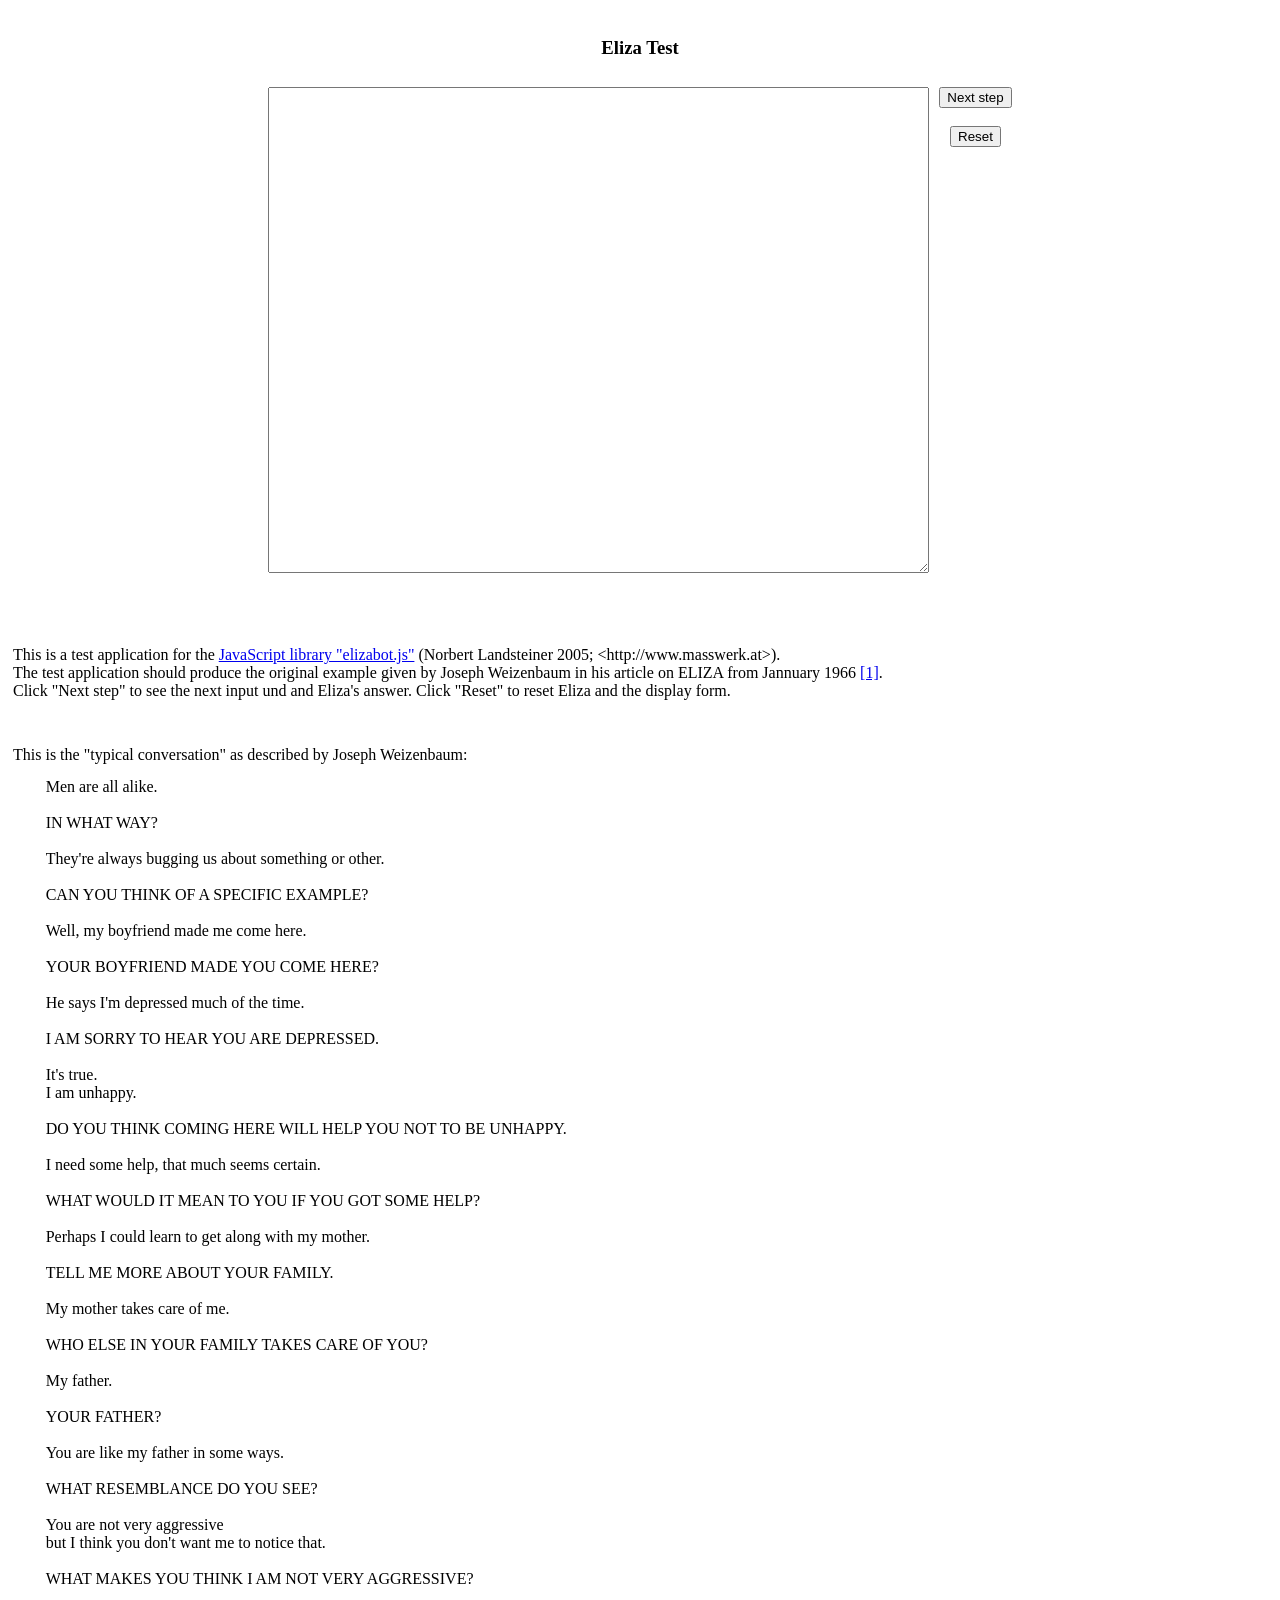
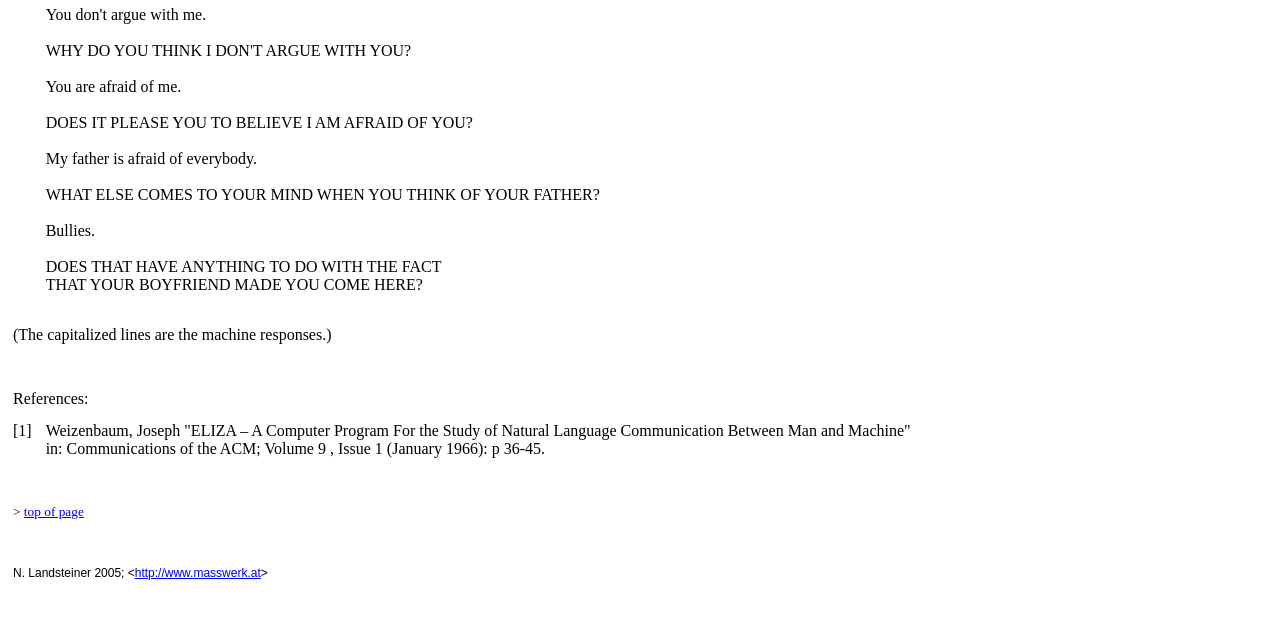
==== eliza_test.html @ 407d4ee2 "Add files via upload" ====
<HTML>
<HEAD>
	<TITLE>Eliza Test</TITLE>
	<SCRIPT LANGUAGE="JavaScript" TYPE="text/javascript" SRC="elizabot.js"></SCRIPT>
	<SCRIPT LANGUAGE="JavaScript" TYPE="text/javascript" SRC="elizadata.js"></SCRIPT>

<SCRIPT LANGUAGE="JavaScript" TYPE="text/javascript">
<!--

// initialize with argument 'true': no random choices
var eliza = new ElizaBot(true);

var exampleLines= [
"Men are all alike.",
"They're always bugging us about something or other.",
"Well, my boyfriend made me come here.",
"He says I'm depressed much of the time.",
"It's true. I am unhappy.",
"I need some help, that much seems certain.",
"Perhaps I could learn to get along with my mother.",
"My mother takes care of me.",
"My father.",
"You are like my father in some ways.",
"You are not very aggressive but I think you don't want me to notice that.",
"You don't argue with me.",
"You are afraid of me.",
"My father is afraid of everybody.",
"Bullies."
];

var exampleCursor=0;

function elizaReset() {
	eliza.reset();
	exampleCursor=0;
}

function elizaNext() {
	if (exampleCursor >= exampleLines.length) {
		alert('Last entry reached.\nClick "Reset" to start over again.');
		return;
	}
	var userinput = exampleLines[exampleCursor++];
	document.forms.eform.edisplay.value += 'USER:  ' + userinput + '\n';
	document.forms.eform.edisplay.value += 'ELIZA: ' + eliza.transform(userinput) + '\n';
}

//-->
</SCRIPT>
</HEAD>

<BODY TOPMARGIN="0" LEFTMARGIN="0" RIGHTMARGIN="0" BOTTOMMARGIN="0" MARGINHEIGHT="0" MARGINWIDTH="0" STYLE="border:0"><A NAME="top"></A>

<CENTER>
<P>&nbsp;</P>
<H3>Eliza Test</H3>
<TABLE BORDER="0" CELLSPACING="10" CELLPADDING="0">
<FORM NAME="eform" onsubmit="return false">
<TR VALIGN="top">
<TD><TEXTAREA NAME="edisplay" COLS="80" ROWS="32"></TEXTAREA></TD>
<TD ALIGN="center"><INPUT TYPE="button" VALUE="Next step" onclick="elizaNext()"><BR><BR><INPUT TYPE="reset" VALUE="Reset" onclick="elizaReset(); return true"></TD>
</TR>
</FORM>
</TABLE>
</CENTER>

<P>&nbsp;</P>
<TABLE BORDER="0" CELLSPACING="12" CELLPADDDING="0">
<TR>
<TD COLSPAN="2">
This is a test application for the <A HREF="index.html">JavaScript library &quot;elizabot.js&quot;</A> (Norbert Landsteiner 2005; &lt;http://www.masswerk.at&gt;).<BR>
The test application should produce the original example given by Joseph Weizenbaum in his article on ELIZA from Jannuary 1966 <A HREF="#ELIZA">[1]</A>.<BR> Click &quot;Next step&quot; to see the next input und and Eliza's answer. Click &quot;Reset&quot; to reset Eliza and the display form.</TD>
</TR>
<TR><TD COLSPAN="2">&nbsp;</TD></TR>
<TR><TD COLSPAN="2">This is the &quot;typical conversation&quot; as described by Joseph Weizenbaum:</TD></TR>
<TR>
<TD>&nbsp;</TD>
<TD>
Men are all alike.<BR><BR>
IN WHAT WAY?<BR><BR>
They're always bugging us about something or other.<BR><BR>
CAN YOU THINK OF A SPECIFIC EXAMPLE?<BR><BR>
Well, my boyfriend made me come here.<BR><BR>
YOUR BOYFRIEND MADE YOU COME HERE?<BR><BR>
He says I'm depressed much of the time.<BR><BR>
I AM SORRY TO HEAR YOU ARE DEPRESSED.<BR><BR>
It's true.<BR>
I am unhappy.<BR><BR>
DO YOU THINK COMING HERE WILL HELP YOU NOT TO BE UNHAPPY.<BR><BR>
I need some help, that much seems certain.<BR><BR>
WHAT WOULD IT MEAN TO YOU IF YOU GOT SOME HELP?<BR><BR>
Perhaps I could learn to get along with my mother.<BR><BR>
TELL ME MORE ABOUT YOUR FAMILY.<BR><BR>
My mother takes care of me.<BR><BR>
WHO ELSE IN YOUR FAMILY TAKES CARE OF YOU?<BR><BR>
My father.<BR><BR>
YOUR FATHER?<BR><BR>
You are like my father in some ways.<BR><BR>
WHAT RESEMBLANCE DO YOU SEE?<BR><BR>
You are not very aggressive<BR>
but I think you don't want me to notice that.<BR><BR>
WHAT MAKES YOU THINK I AM NOT VERY AGGRESSIVE?<BR><BR>
You don't argue with me.<BR><BR>
WHY DO YOU THINK I DON'T ARGUE WITH YOU?<BR><BR>
You are afraid of me.<BR><BR>
DOES IT PLEASE YOU TO BELIEVE I AM AFRAID OF YOU?<BR><BR>
My father is afraid of everybody.<BR><BR>
WHAT ELSE COMES TO YOUR MIND WHEN YOU THINK OF YOUR FATHER?<BR><BR>
Bullies.<BR><BR>
DOES THAT HAVE ANYTHING TO DO WITH THE FACT<BR>
THAT YOUR BOYFRIEND MADE YOU COME HERE?<BR>
&nbsp;
</TD>
</TR>
<TR><TD COLSPAN="2">(The capitalized lines are the machine responses.)</TD></TR>
<TR><TD COLSPAN="2">&nbsp;</TD></TR>
<TR><TD COLSPAN="2">References:</TD></TR>
<TR VALIGN="top">
<TD><A NAME="ELIZA"></A>[1]</TD>
<TD>
    Weizenbaum, Joseph &quot;ELIZA &#150; A Computer Program For the Study of Natural Language
    Communication Between Man and Machine&quot;<BR>
    in: Communications of the ACM; Volume 9 , Issue 1 (January 1966): p 36-45.
</TD>
</TR>
<TR><TD COLSPAN="2">&nbsp;</TD></TR>
<TR><TD COLSPAN="2"><SMALL>&gt; <A HREF="#top">top of page</A></SMALL></TD></TR>
<TR><TD COLSPAN="2">&nbsp;</TD></TR>
<TR><TD COLSPAN="2" STYLE="font-family: arial,helvetica,sans-serif; font-size: 12px;">N. Landsteiner 2005; &lt;<A HREF="http://www.masswerk.at/" TARGET="_blank">http://www.masswerk.at</A>&gt;</SMALL></TD></TR>
<TR><TD COLSPAN="2">&nbsp;</TD></TR>
</TABLE>

</BODY>
</HTML>
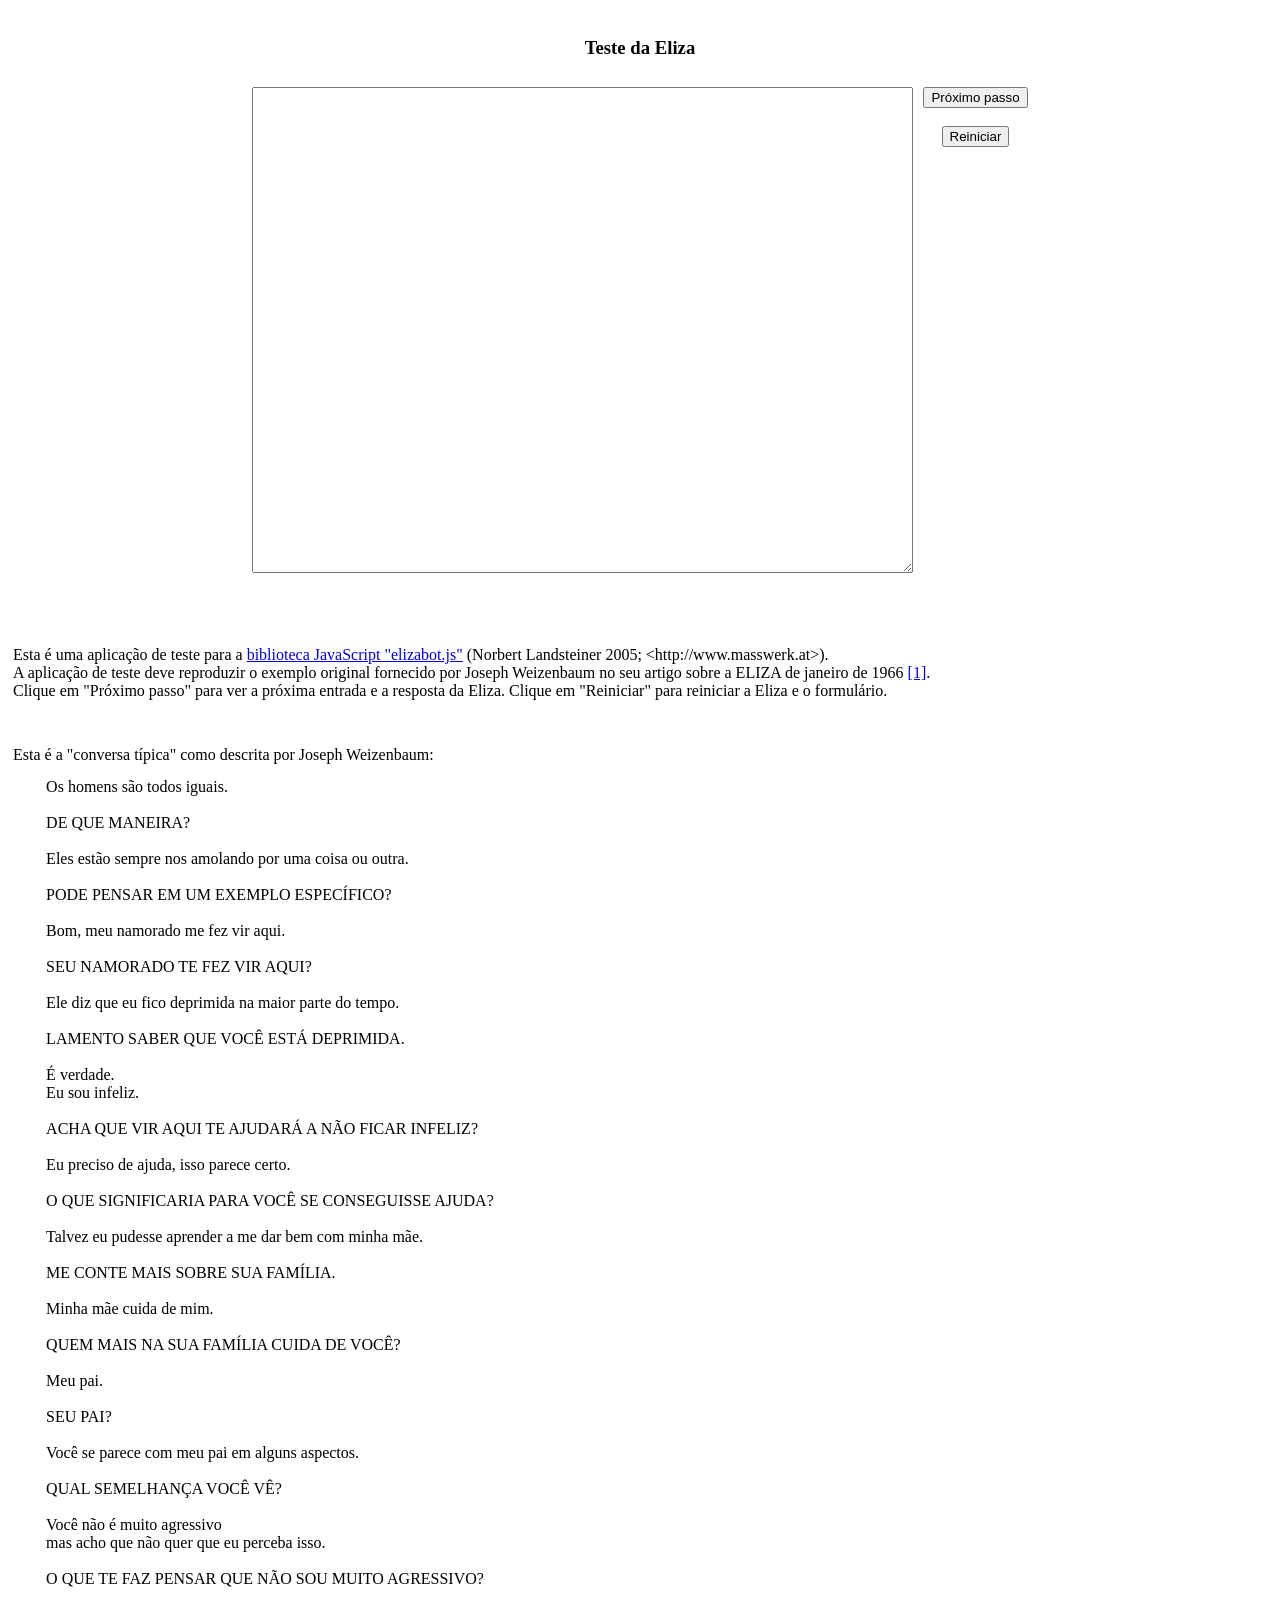
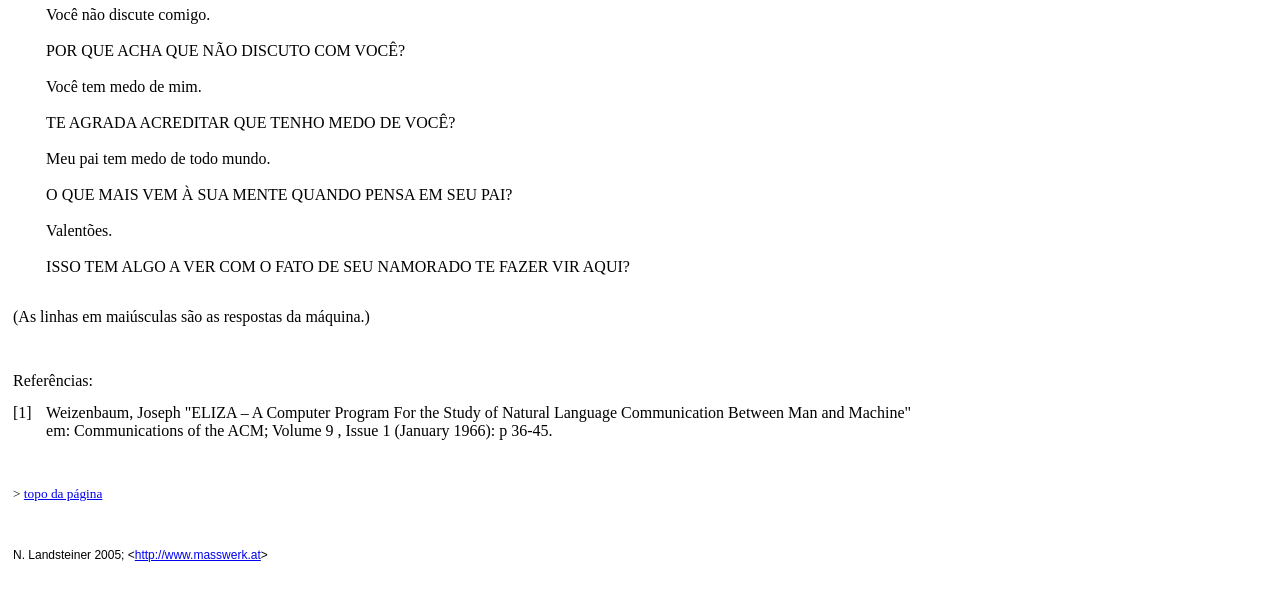
==== commit 120b51e4: "Tradução test.html" ====
--- a/eliza_test.html
+++ b/eliza_test.html
@@ -1,31 +1,31 @@
 <HTML>
 <HEAD>
-	<TITLE>Eliza Test</TITLE>
+	<TITLE>Teste da Eliza</TITLE>
 	<SCRIPT LANGUAGE="JavaScript" TYPE="text/javascript" SRC="elizabot.js"></SCRIPT>
 	<SCRIPT LANGUAGE="JavaScript" TYPE="text/javascript" SRC="elizadata.js"></SCRIPT>
 
 <SCRIPT LANGUAGE="JavaScript" TYPE="text/javascript">
 <!--
 
-// initialize with argument 'true': no random choices
+// inicializar com o argumento 'true': sem escolhas aleatórias
 var eliza = new ElizaBot(true);
 
 var exampleLines= [
-"Men are all alike.",
-"They're always bugging us about something or other.",
-"Well, my boyfriend made me come here.",
-"He says I'm depressed much of the time.",
-"It's true. I am unhappy.",
-"I need some help, that much seems certain.",
-"Perhaps I could learn to get along with my mother.",
-"My mother takes care of me.",
-"My father.",
-"You are like my father in some ways.",
-"You are not very aggressive but I think you don't want me to notice that.",
-"You don't argue with me.",
-"You are afraid of me.",
-"My father is afraid of everybody.",
-"Bullies."
+"Os homens são todos iguais.",
+"Eles estão sempre nos amolando por uma coisa ou outra.",
+"Bom, meu namorado me fez vir aqui.",
+"Ele diz que eu fico deprimida na maior parte do tempo.",
+"É verdade. Eu sou infeliz.",
+"Eu preciso de ajuda, isso parece certo.",
+"Talvez eu pudesse aprender a me dar bem com minha mãe.",
+"Minha mãe cuida de mim.",
+"Meu pai.",
+"Você se parece com meu pai em alguns aspectos.",
+"Você não é muito agressivo, mas acho que não quer que eu perceba isso.",
+"Você não discute comigo.",
+"Você tem medo de mim.",
+"Meu pai tem medo de todo mundo.",
+"Valentões."
 ];
 
 var exampleCursor=0;
@@ -37,12 +37,12 @@
 
 function elizaNext() {
 	if (exampleCursor >= exampleLines.length) {
-		alert('Last entry reached.\nClick "Reset" to start over again.');
+		alert('Última entrada alcançada.\nClique em "Reiniciar" para começar novamente.');
 		return;
 	}
 	var userinput = exampleLines[exampleCursor++];
-	document.forms.eform.edisplay.value += 'USER:  ' + userinput + '\n';
-	document.forms.eform.edisplay.value += 'ELIZA: ' + eliza.transform(userinput) + '\n';
+	document.forms.eform.edisplay.value += 'USUÁRIO: ' + userinput + '\n';
+	document.forms.eform.edisplay.value += 'ELIZA:   ' + eliza.transform(userinput) + '\n';
 }
 
 //-->
@@ -53,12 +53,12 @@
 
 <CENTER>
 <P>&nbsp;</P>
-<H3>Eliza Test</H3>
+<H3>Teste da Eliza</H3>
 <TABLE BORDER="0" CELLSPACING="10" CELLPADDING="0">
 <FORM NAME="eform" onsubmit="return false">
 <TR VALIGN="top">
 <TD><TEXTAREA NAME="edisplay" COLS="80" ROWS="32"></TEXTAREA></TD>
-<TD ALIGN="center"><INPUT TYPE="button" VALUE="Next step" onclick="elizaNext()"><BR><BR><INPUT TYPE="reset" VALUE="Reset" onclick="elizaReset(); return true"></TD>
+<TD ALIGN="center"><INPUT TYPE="button" VALUE="Próximo passo" onclick="elizaNext()"><BR><BR><INPUT TYPE="reset" VALUE="Reiniciar" onclick="elizaReset(); return true"></TD>
 </TR>
 </FORM>
 </TABLE>
@@ -68,67 +68,66 @@
 <TABLE BORDER="0" CELLSPACING="12" CELLPADDDING="0">
 <TR>
 <TD COLSPAN="2">
-This is a test application for the <A HREF="index.html">JavaScript library &quot;elizabot.js&quot;</A> (Norbert Landsteiner 2005; &lt;http://www.masswerk.at&gt;).<BR>
-The test application should produce the original example given by Joseph Weizenbaum in his article on ELIZA from Jannuary 1966 <A HREF="#ELIZA">[1]</A>.<BR> Click &quot;Next step&quot; to see the next input und and Eliza's answer. Click &quot;Reset&quot; to reset Eliza and the display form.</TD>
+Esta é uma aplicação de teste para a <A HREF="index.html">biblioteca JavaScript &quot;elizabot.js&quot;</A> (Norbert Landsteiner 2005; &lt;http://www.masswerk.at&gt;).<BR>
+A aplicação de teste deve reproduzir o exemplo original fornecido por Joseph Weizenbaum no seu artigo sobre a ELIZA de janeiro de 1966 <A HREF="#ELIZA">[1]</A>.<BR> Clique em &quot;Próximo passo&quot; para ver a próxima entrada e a resposta da Eliza. Clique em &quot;Reiniciar&quot; para reiniciar a Eliza e o formulário.</TD>
 </TR>
 <TR><TD COLSPAN="2">&nbsp;</TD></TR>
-<TR><TD COLSPAN="2">This is the &quot;typical conversation&quot; as described by Joseph Weizenbaum:</TD></TR>
+<TR><TD COLSPAN="2">Esta é a &quot;conversa típica&quot; como descrita por Joseph Weizenbaum:</TD></TR>
 <TR>
 <TD>&nbsp;</TD>
 <TD>
-Men are all alike.<BR><BR>
-IN WHAT WAY?<BR><BR>
-They're always bugging us about something or other.<BR><BR>
-CAN YOU THINK OF A SPECIFIC EXAMPLE?<BR><BR>
-Well, my boyfriend made me come here.<BR><BR>
-YOUR BOYFRIEND MADE YOU COME HERE?<BR><BR>
-He says I'm depressed much of the time.<BR><BR>
-I AM SORRY TO HEAR YOU ARE DEPRESSED.<BR><BR>
-It's true.<BR>
-I am unhappy.<BR><BR>
-DO YOU THINK COMING HERE WILL HELP YOU NOT TO BE UNHAPPY.<BR><BR>
-I need some help, that much seems certain.<BR><BR>
-WHAT WOULD IT MEAN TO YOU IF YOU GOT SOME HELP?<BR><BR>
-Perhaps I could learn to get along with my mother.<BR><BR>
-TELL ME MORE ABOUT YOUR FAMILY.<BR><BR>
-My mother takes care of me.<BR><BR>
-WHO ELSE IN YOUR FAMILY TAKES CARE OF YOU?<BR><BR>
-My father.<BR><BR>
-YOUR FATHER?<BR><BR>
-You are like my father in some ways.<BR><BR>
-WHAT RESEMBLANCE DO YOU SEE?<BR><BR>
-You are not very aggressive<BR>
-but I think you don't want me to notice that.<BR><BR>
-WHAT MAKES YOU THINK I AM NOT VERY AGGRESSIVE?<BR><BR>
-You don't argue with me.<BR><BR>
-WHY DO YOU THINK I DON'T ARGUE WITH YOU?<BR><BR>
-You are afraid of me.<BR><BR>
-DOES IT PLEASE YOU TO BELIEVE I AM AFRAID OF YOU?<BR><BR>
-My father is afraid of everybody.<BR><BR>
-WHAT ELSE COMES TO YOUR MIND WHEN YOU THINK OF YOUR FATHER?<BR><BR>
-Bullies.<BR><BR>
-DOES THAT HAVE ANYTHING TO DO WITH THE FACT<BR>
-THAT YOUR BOYFRIEND MADE YOU COME HERE?<BR>
+Os homens são todos iguais.<BR><BR>
+DE QUE MANEIRA?<BR><BR>
+Eles estão sempre nos amolando por uma coisa ou outra.<BR><BR>
+PODE PENSAR EM UM EXEMPLO ESPECÍFICO?<BR><BR>
+Bom, meu namorado me fez vir aqui.<BR><BR>
+SEU NAMORADO TE FEZ VIR AQUI?<BR><BR>
+Ele diz que eu fico deprimida na maior parte do tempo.<BR><BR>
+LAMENTO SABER QUE VOCÊ ESTÁ DEPRIMIDA.<BR><BR>
+É verdade.<BR>
+Eu sou infeliz.<BR><BR>
+ACHA QUE VIR AQUI TE AJUDARÁ A NÃO FICAR INFELIZ?<BR><BR>
+Eu preciso de ajuda, isso parece certo.<BR><BR>
+O QUE SIGNIFICARIA PARA VOCÊ SE CONSEGUISSE AJUDA?<BR><BR>
+Talvez eu pudesse aprender a me dar bem com minha mãe.<BR><BR>
+ME CONTE MAIS SOBRE SUA FAMÍLIA.<BR><BR>
+Minha mãe cuida de mim.<BR><BR>
+QUEM MAIS NA SUA FAMÍLIA CUIDA DE VOCÊ?<BR><BR>
+Meu pai.<BR><BR>
+SEU PAI?<BR><BR>
+Você se parece com meu pai em alguns aspectos.<BR><BR>
+QUAL SEMELHANÇA VOCÊ VÊ?<BR><BR>
+Você não é muito agressivo<BR>
+mas acho que não quer que eu perceba isso.<BR><BR>
+O QUE TE FAZ PENSAR QUE NÃO SOU MUITO AGRESSIVO?<BR><BR>
+Você não discute comigo.<BR><BR>
+POR QUE ACHA QUE NÃO DISCUTO COM VOCÊ?<BR><BR>
+Você tem medo de mim.<BR><BR>
+TE AGRADA ACREDITAR QUE TENHO MEDO DE VOCÊ?<BR><BR>
+Meu pai tem medo de todo mundo.<BR><BR>
+O QUE MAIS VEM À SUA MENTE QUANDO PENSA EM SEU PAI?<BR><BR>
+Valentões.<BR><BR>
+ISSO TEM ALGO A VER COM O FATO DE SEU NAMORADO TE FAZER VIR AQUI?<BR>
 &nbsp;
 </TD>
 </TR>
-<TR><TD COLSPAN="2">(The capitalized lines are the machine responses.)</TD></TR>
+<TR><TD COLSPAN="2">(As linhas em maiúsculas são as respostas da máquina.)</TD></TR>
 <TR><TD COLSPAN="2">&nbsp;</TD></TR>
-<TR><TD COLSPAN="2">References:</TD></TR>
+<TR><TD COLSPAN="2">Referências:</TD></TR>
 <TR VALIGN="top">
 <TD><A NAME="ELIZA"></A>[1]</TD>
 <TD>
     Weizenbaum, Joseph &quot;ELIZA &#150; A Computer Program For the Study of Natural Language
     Communication Between Man and Machine&quot;<BR>
-    in: Communications of the ACM; Volume 9 , Issue 1 (January 1966): p 36-45.
+    em: Communications of the ACM; Volume 9 , Issue 1 (January 1966): p 36-45.
 </TD>
 </TR>
 <TR><TD COLSPAN="2">&nbsp;</TD></TR>
-<TR><TD COLSPAN="2"><SMALL>&gt; <A HREF="#top">top of page</A></SMALL></TD></TR>
+<TR><TD COLSPAN="2"><SMALL>&gt; <A HREF="#top">topo da página</A></SMALL></TD></TR>
 <TR><TD COLSPAN="2">&nbsp;</TD></TR>
 <TR><TD COLSPAN="2" STYLE="font-family: arial,helvetica,sans-serif; font-size: 12px;">N. Landsteiner 2005; &lt;<A HREF="http://www.masswerk.at/" TARGET="_blank">http://www.masswerk.at</A>&gt;</SMALL></TD></TR>
 <TR><TD COLSPAN="2">&nbsp;</TD></TR>
 </TABLE>
 
 </BODY>
-</HTML>+</HTML>
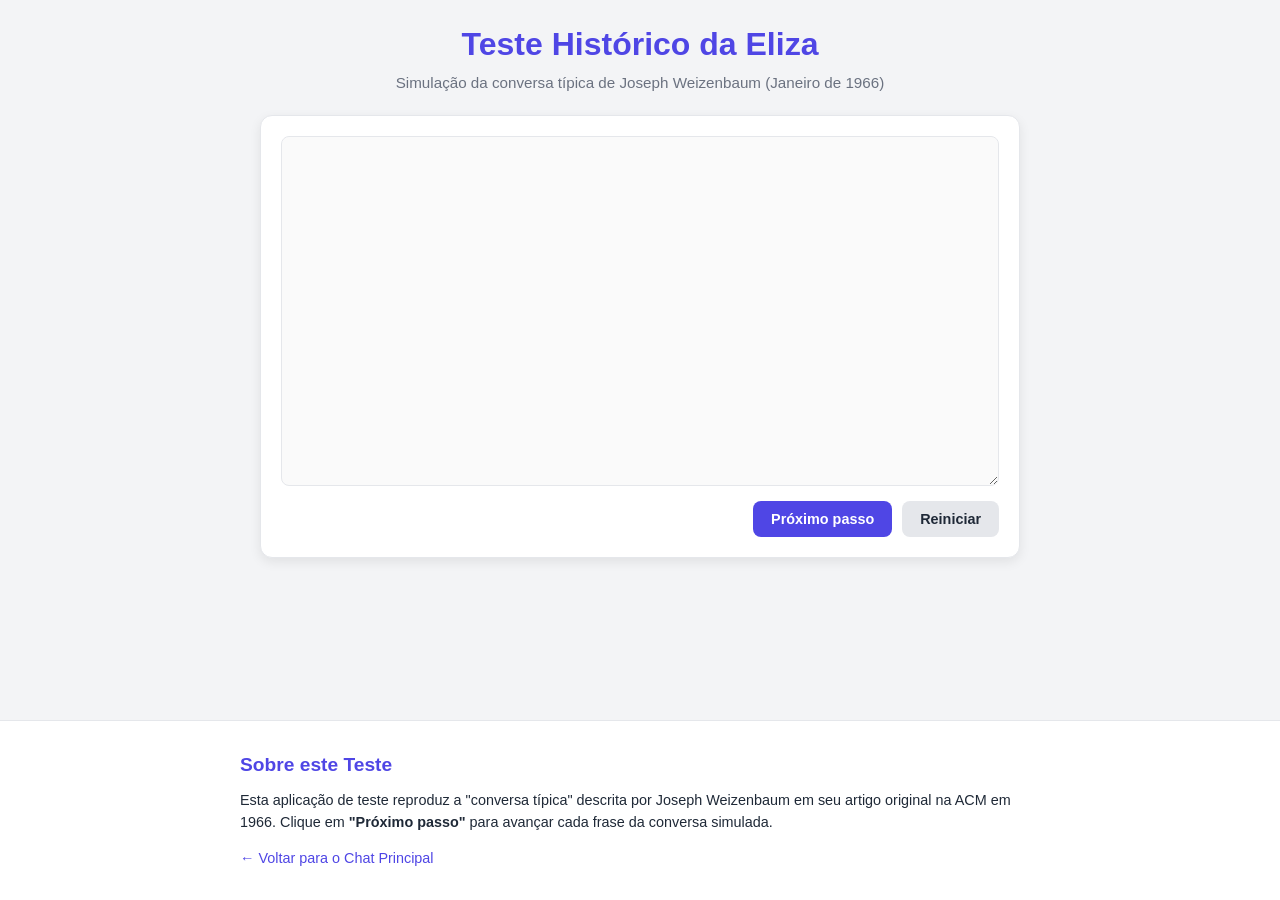
==== commit bfe663b6: "termino fase 2" ====
--- a/eliza_test.html
+++ b/eliza_test.html
@@ -1,133 +1,98 @@
-<HTML>
-<HEAD>
-	<TITLE>Teste da Eliza</TITLE>
-	<SCRIPT LANGUAGE="JavaScript" TYPE="text/javascript" SRC="elizabot.js"></SCRIPT>
-	<SCRIPT LANGUAGE="JavaScript" TYPE="text/javascript" SRC="elizadata.js"></SCRIPT>
+<!DOCTYPE html>
+<html lang="pt-BR">
+<head>
+	<meta charset="UTF-8">
+	<meta name="viewport" content="width=device-width, initial-scale=1.0">
+	<title>Teste da Eliza (1966)</title>
+	<link rel="stylesheet" href="style.css">
 
-<SCRIPT LANGUAGE="JavaScript" TYPE="text/javascript">
-<!--
+	<script type="module">
+		import ElizaBot from './elizaEngine.js';
+		import elizaData from './elizadata.js';
 
-// inicializar com o argumento 'true': sem escolhas aleatórias
-var eliza = new ElizaBot(true);
+		// Inicializar com 'true' para desativar escolhas aleatórias (modo histórico determinístico)
+		const eliza = new ElizaBot(elizaData, true);
 
-var exampleLines= [
-"Os homens são todos iguais.",
-"Eles estão sempre nos amolando por uma coisa ou outra.",
-"Bom, meu namorado me fez vir aqui.",
-"Ele diz que eu fico deprimida na maior parte do tempo.",
-"É verdade. Eu sou infeliz.",
-"Eu preciso de ajuda, isso parece certo.",
-"Talvez eu pudesse aprender a me dar bem com minha mãe.",
-"Minha mãe cuida de mim.",
-"Meu pai.",
-"Você se parece com meu pai em alguns aspectos.",
-"Você não é muito agressivo, mas acho que não quer que eu perceba isso.",
-"Você não discute comigo.",
-"Você tem medo de mim.",
-"Meu pai tem medo de todo mundo.",
-"Valentões."
-];
+		const exampleLines = [
+			"Os homens são todos iguais.",
+			"Eles estão sempre nos amolando por uma coisa ou outra.",
+			"Bom, meu namorado me fez vir aqui.",
+			"Ele diz que eu fico deprimida na maior parte do tempo.",
+			"É verdade. Eu sou infeliz.",
+			"Eu preciso de ajuda, isso parece certo.",
+			"Talvez eu pudesse aprender a me dar bem com minha mãe.",
+			"Minha mãe cuida de mim.",
+			"Meu pai.",
+			"Você se parece com meu pai em alguns aspectos.",
+			"Você não é muito agressivo, mas acho que não quer que eu perceba isso.",
+			"Você não discute comigo.",
+			"Você tem medo de mim.",
+			"Meu pai tem medo de todo mundo.",
+			"Valentões."
+		];
 
-var exampleCursor=0;
+		let exampleCursor = 0;
 
-function elizaReset() {
-	eliza.reset();
-	exampleCursor=0;
-}
+		function elizaReset() {
+			eliza.reset();
+			exampleCursor = 0;
+			const display = document.getElementById("testDisplay");
+			if (display) display.value = '';
+		}
 
-function elizaNext() {
-	if (exampleCursor >= exampleLines.length) {
-		alert('Última entrada alcançada.\nClique em "Reiniciar" para começar novamente.');
-		return;
-	}
-	var userinput = exampleLines[exampleCursor++];
-	document.forms.eform.edisplay.value += 'USUÁRIO: ' + userinput + '\n';
-	document.forms.eform.edisplay.value += 'ELIZA:   ' + eliza.transform(userinput) + '\n';
-}
+		function elizaNext() {
+			const display = document.getElementById("testDisplay");
+			if (exampleCursor >= exampleLines.length) {
+				alert('Última entrada alcançada.\nClique em "Reiniciar" para começar novamente.');
+				return;
+			}
+			const userinput = exampleLines[exampleCursor++];
+			display.value += 'USUÁRIO: ' + userinput + '\n';
+			display.value += 'ELIZA:   ' + eliza.transform(userinput) + '\n\n';
+			display.scrollTop = display.scrollHeight;
+		}
 
-//-->
-</SCRIPT>
-</HEAD>
+		document.addEventListener('DOMContentLoaded', () => {
+			document.getElementById('btnNext').addEventListener('click', elizaNext);
+			document.getElementById('btnReset').addEventListener('click', elizaReset);
+			elizaReset();
+		});
+	</script>
+</head>
 
-<BODY TOPMARGIN="0" LEFTMARGIN="0" RIGHTMARGIN="0" BOTTOMMARGIN="0" MARGINHEIGHT="0" MARGINWIDTH="0" STYLE="border:0"><A NAME="top"></A>
+<body>
 
-<CENTER>
-<P>&nbsp;</P>
-<H3>Teste da Eliza</H3>
-<TABLE BORDER="0" CELLSPACING="10" CELLPADDING="0">
-<FORM NAME="eform" onsubmit="return false">
-<TR VALIGN="top">
-<TD><TEXTAREA NAME="edisplay" COLS="80" ROWS="32"></TEXTAREA></TD>
-<TD ALIGN="center"><INPUT TYPE="button" VALUE="Próximo passo" onclick="elizaNext()"><BR><BR><INPUT TYPE="reset" VALUE="Reiniciar" onclick="elizaReset(); return true"></TD>
-</TR>
-</FORM>
-</TABLE>
-</CENTER>
+<div class="container">
+	<header>
+		<h1>Teste Histórico da Eliza</h1>
+		<p>Simulação da conversa típica de Joseph Weizenbaum (Janeiro de 1966)</p>
+	</header>
 
-<P>&nbsp;</P>
-<TABLE BORDER="0" CELLSPACING="12" CELLPADDDING="0">
-<TR>
-<TD COLSPAN="2">
-Esta é uma aplicação de teste para a <A HREF="index.html">biblioteca JavaScript &quot;elizabot.js&quot;</A> (Norbert Landsteiner 2005; &lt;http://www.masswerk.at&gt;).<BR>
-A aplicação de teste deve reproduzir o exemplo original fornecido por Joseph Weizenbaum no seu artigo sobre a ELIZA de janeiro de 1966 <A HREF="#ELIZA">[1]</A>.<BR> Clique em &quot;Próximo passo&quot; para ver a próxima entrada e a resposta da Eliza. Clique em &quot;Reiniciar&quot; para reiniciar a Eliza e o formulário.</TD>
-</TR>
-<TR><TD COLSPAN="2">&nbsp;</TD></TR>
-<TR><TD COLSPAN="2">Esta é a &quot;conversa típica&quot; como descrita por Joseph Weizenbaum:</TD></TR>
-<TR>
-<TD>&nbsp;</TD>
-<TD>
-Os homens são todos iguais.<BR><BR>
-DE QUE MANEIRA?<BR><BR>
-Eles estão sempre nos amolando por uma coisa ou outra.<BR><BR>
-PODE PENSAR EM UM EXEMPLO ESPECÍFICO?<BR><BR>
-Bom, meu namorado me fez vir aqui.<BR><BR>
-SEU NAMORADO TE FEZ VIR AQUI?<BR><BR>
-Ele diz que eu fico deprimida na maior parte do tempo.<BR><BR>
-LAMENTO SABER QUE VOCÊ ESTÁ DEPRIMIDA.<BR><BR>
-É verdade.<BR>
-Eu sou infeliz.<BR><BR>
-ACHA QUE VIR AQUI TE AJUDARÁ A NÃO FICAR INFELIZ?<BR><BR>
-Eu preciso de ajuda, isso parece certo.<BR><BR>
-O QUE SIGNIFICARIA PARA VOCÊ SE CONSEGUISSE AJUDA?<BR><BR>
-Talvez eu pudesse aprender a me dar bem com minha mãe.<BR><BR>
-ME CONTE MAIS SOBRE SUA FAMÍLIA.<BR><BR>
-Minha mãe cuida de mim.<BR><BR>
-QUEM MAIS NA SUA FAMÍLIA CUIDA DE VOCÊ?<BR><BR>
-Meu pai.<BR><BR>
-SEU PAI?<BR><BR>
-Você se parece com meu pai em alguns aspectos.<BR><BR>
-QUAL SEMELHANÇA VOCÊ VÊ?<BR><BR>
-Você não é muito agressivo<BR>
-mas acho que não quer que eu perceba isso.<BR><BR>
-O QUE TE FAZ PENSAR QUE NÃO SOU MUITO AGRESSIVO?<BR><BR>
-Você não discute comigo.<BR><BR>
-POR QUE ACHA QUE NÃO DISCUTO COM VOCÊ?<BR><BR>
-Você tem medo de mim.<BR><BR>
-TE AGRADA ACREDITAR QUE TENHO MEDO DE VOCÊ?<BR><BR>
-Meu pai tem medo de todo mundo.<BR><BR>
-O QUE MAIS VEM À SUA MENTE QUANDO PENSA EM SEU PAI?<BR><BR>
-Valentões.<BR><BR>
-ISSO TEM ALGO A VER COM O FATO DE SEU NAMORADO TE FAZER VIR AQUI?<BR>
-&nbsp;
-</TD>
-</TR>
-<TR><TD COLSPAN="2">(As linhas em maiúsculas são as respostas da máquina.)</TD></TR>
-<TR><TD COLSPAN="2">&nbsp;</TD></TR>
-<TR><TD COLSPAN="2">Referências:</TD></TR>
-<TR VALIGN="top">
-<TD><A NAME="ELIZA"></A>[1]</TD>
-<TD>
-    Weizenbaum, Joseph &quot;ELIZA &#150; A Computer Program For the Study of Natural Language
-    Communication Between Man and Machine&quot;<BR>
-    em: Communications of the ACM; Volume 9 , Issue 1 (January 1966): p 36-45.
-</TD>
-</TR>
-<TR><TD COLSPAN="2">&nbsp;</TD></TR>
-<TR><TD COLSPAN="2"><SMALL>&gt; <A HREF="#top">topo da página</A></SMALL></TD></TR>
-<TR><TD COLSPAN="2">&nbsp;</TD></TR>
-<TR><TD COLSPAN="2" STYLE="font-family: arial,helvetica,sans-serif; font-size: 12px;">N. Landsteiner 2005; &lt;<A HREF="http://www.masswerk.at/" TARGET="_blank">http://www.masswerk.at</A>&gt;</SMALL></TD></TR>
-<TR><TD COLSPAN="2">&nbsp;</TD></TR>
-</TABLE>
+	<main class="chat-card" style="height: auto; padding: 20px;">
+		<div style="display: flex; flex-direction: column; gap: 15px;">
+			<textarea id="testDisplay" readonly style="width: 100%; height: 350px; padding: 12px; border: 1px solid var(--border-color); border-radius: 8px; font-family: monospace; font-size: 0.95rem; resize: vertical; background: #fafafa;"></textarea>
+			
+			<div style="display: flex; gap: 10px; justify-content: flex-end;">
+				<button id="btnNext" class="btn btn-primary">Próximo passo</button>
+				<button id="btnReset" class="btn btn-secondary">Reiniciar</button>
+			</div>
+		</div>
+	</main>
+</div>
 
-</BODY>
-</HTML>
+<footer>
+	<div class="about-section">
+		<h2>Sobre este Teste</h2>
+		<p>
+			Esta aplicação de teste reproduz a "conversa típica" descrita por Joseph Weizenbaum em seu artigo original na ACM em 1966.
+			Clique em <strong>"Próximo passo"</strong> para avançar cada frase da conversa simulada.
+		</p>
+		
+		<div class="links-list" style="margin-top: 15px;">
+			<a href="index.html">← Voltar para o Chat Principal</a>
+		</div>
+	</div>
+</footer>
+
+</body>
+</html>
--- a/style.css
+++ b/style.css
@@ -0,0 +1,208 @@
+:root {
+  --primary-color: #4f46e5;
+  --primary-hover: #4338ca;
+  --bg-color: #f3f4f6;
+  --card-bg: #ffffff;
+  --text-color: #1f2937;
+  --text-muted: #6b7280;
+  --user-msg-bg: #4f46e5;
+  --user-msg-text: #ffffff;
+  --bot-msg-bg: #e5e7eb;
+  --bot-msg-text: #1f2937;
+  --border-color: #e5e7eb;
+}
+
+* {
+  box-sizing: border-box;
+  margin: 0;
+  padding: 0;
+}
+
+body {
+  font-family: -apple-system, BlinkMacSystemFont, "Segoe UI", Roboto, Helvetica, Arial, sans-serif;
+  background-color: var(--bg-color);
+  color: var(--text-color);
+  line-height: 1.5;
+  display: flex;
+  flex-direction: column;
+  min-height: 100vh;
+}
+
+.container {
+  max-width: 800px;
+  width: 100%;
+  margin: 0 auto;
+  padding: 20px;
+  display: flex;
+  flex-direction: column;
+  flex: 1;
+}
+
+header {
+  text-align: center;
+  margin-bottom: 20px;
+}
+
+header h1 {
+  font-size: 2rem;
+  color: var(--primary-color);
+  margin-bottom: 4px;
+}
+
+header p {
+  color: var(--text-muted);
+  font-size: 0.95rem;
+}
+
+/* Chat Card */
+.chat-card {
+  background: var(--card-bg);
+  border-radius: 12px;
+  box-shadow: 0 4px 12px rgba(0, 0, 0, 0.08);
+  display: flex;
+  flex-direction: column;
+  height: 550px;
+  overflow: hidden;
+  border: 1px solid var(--border-color);
+}
+
+.chat-messages {
+  flex: 1;
+  padding: 20px;
+  overflow-y: auto;
+  display: flex;
+  flex-direction: column;
+  gap: 12px;
+}
+
+/* Balões de Mensagem */
+.message {
+  max-width: 80%;
+  padding: 10px 16px;
+  border-radius: 16px;
+  font-size: 0.95rem;
+  word-wrap: break-word;
+  animation: fadeIn 0.2s ease-in-out;
+}
+
+@keyframes fadeIn {
+  from { opacity: 0; transform: translateY(4px); }
+  to { opacity: 1; transform: translateY(0); }
+}
+
+.message.user {
+  align-self: flex-end;
+  background-color: var(--user-msg-bg);
+  color: var(--user-msg-text);
+  border-bottom-right-radius: 4px;
+}
+
+.message.bot {
+  align-self: flex-start;
+  background-color: var(--bot-msg-bg);
+  color: var(--bot-msg-text);
+  border-bottom-left-radius: 4px;
+}
+
+.message .sender {
+  font-weight: bold;
+  font-size: 0.75rem;
+  margin-bottom: 2px;
+  opacity: 0.8;
+}
+
+/* Input Area */
+.chat-input-area {
+  display: flex;
+  padding: 12px;
+  background-color: #fafafa;
+  border-top: 1px solid var(--border-color);
+  gap: 8px;
+}
+
+.chat-input-area input[type="text"] {
+  flex: 1;
+  padding: 10px 14px;
+  border: 1px solid var(--border-color);
+  border-radius: 8px;
+  font-size: 0.95rem;
+  outline: none;
+  transition: border-color 0.2s;
+}
+
+.chat-input-area input[type="text"]:focus {
+  border-color: var(--primary-color);
+}
+
+.btn {
+  padding: 10px 18px;
+  border: none;
+  border-radius: 8px;
+  font-weight: 600;
+  cursor: pointer;
+  font-size: 0.9rem;
+  transition: background-color 0.2s, opacity 0.2s;
+}
+
+.btn-primary {
+  background-color: var(--primary-color);
+  color: #ffffff;
+}
+
+.btn-primary:hover {
+  background-color: var(--primary-hover);
+}
+
+.btn-secondary {
+  background-color: var(--bot-msg-bg);
+  color: var(--text-color);
+}
+
+.btn-secondary:hover {
+  background-color: #d1d5db;
+}
+
+/* Rodapé / Documentação */
+footer {
+  margin-top: 30px;
+  background-color: var(--card-bg);
+  border-top: 1px solid var(--border-color);
+  padding: 30px 20px;
+}
+
+.about-section {
+  max-width: 800px;
+  margin: 0 auto;
+  font-size: 0.9rem;
+  color: var(--text-color);
+}
+
+.about-section h2 {
+  font-size: 1.2rem;
+  color: var(--primary-color);
+  margin-bottom: 10px;
+}
+
+.about-section blockquote {
+  border-left: 4px solid var(--primary-color);
+  padding-left: 12px;
+  margin: 12px 0;
+  color: var(--text-muted);
+  font-style: italic;
+}
+
+.links-list {
+  margin-top: 15px;
+  display: flex;
+  gap: 15px;
+}
+
+.links-list a {
+  color: var(--primary-color);
+  text-decoration: none;
+  font-weight: 500;
+}
+
+.links-list a:hover {
+  text-decoration: underline;
+}
